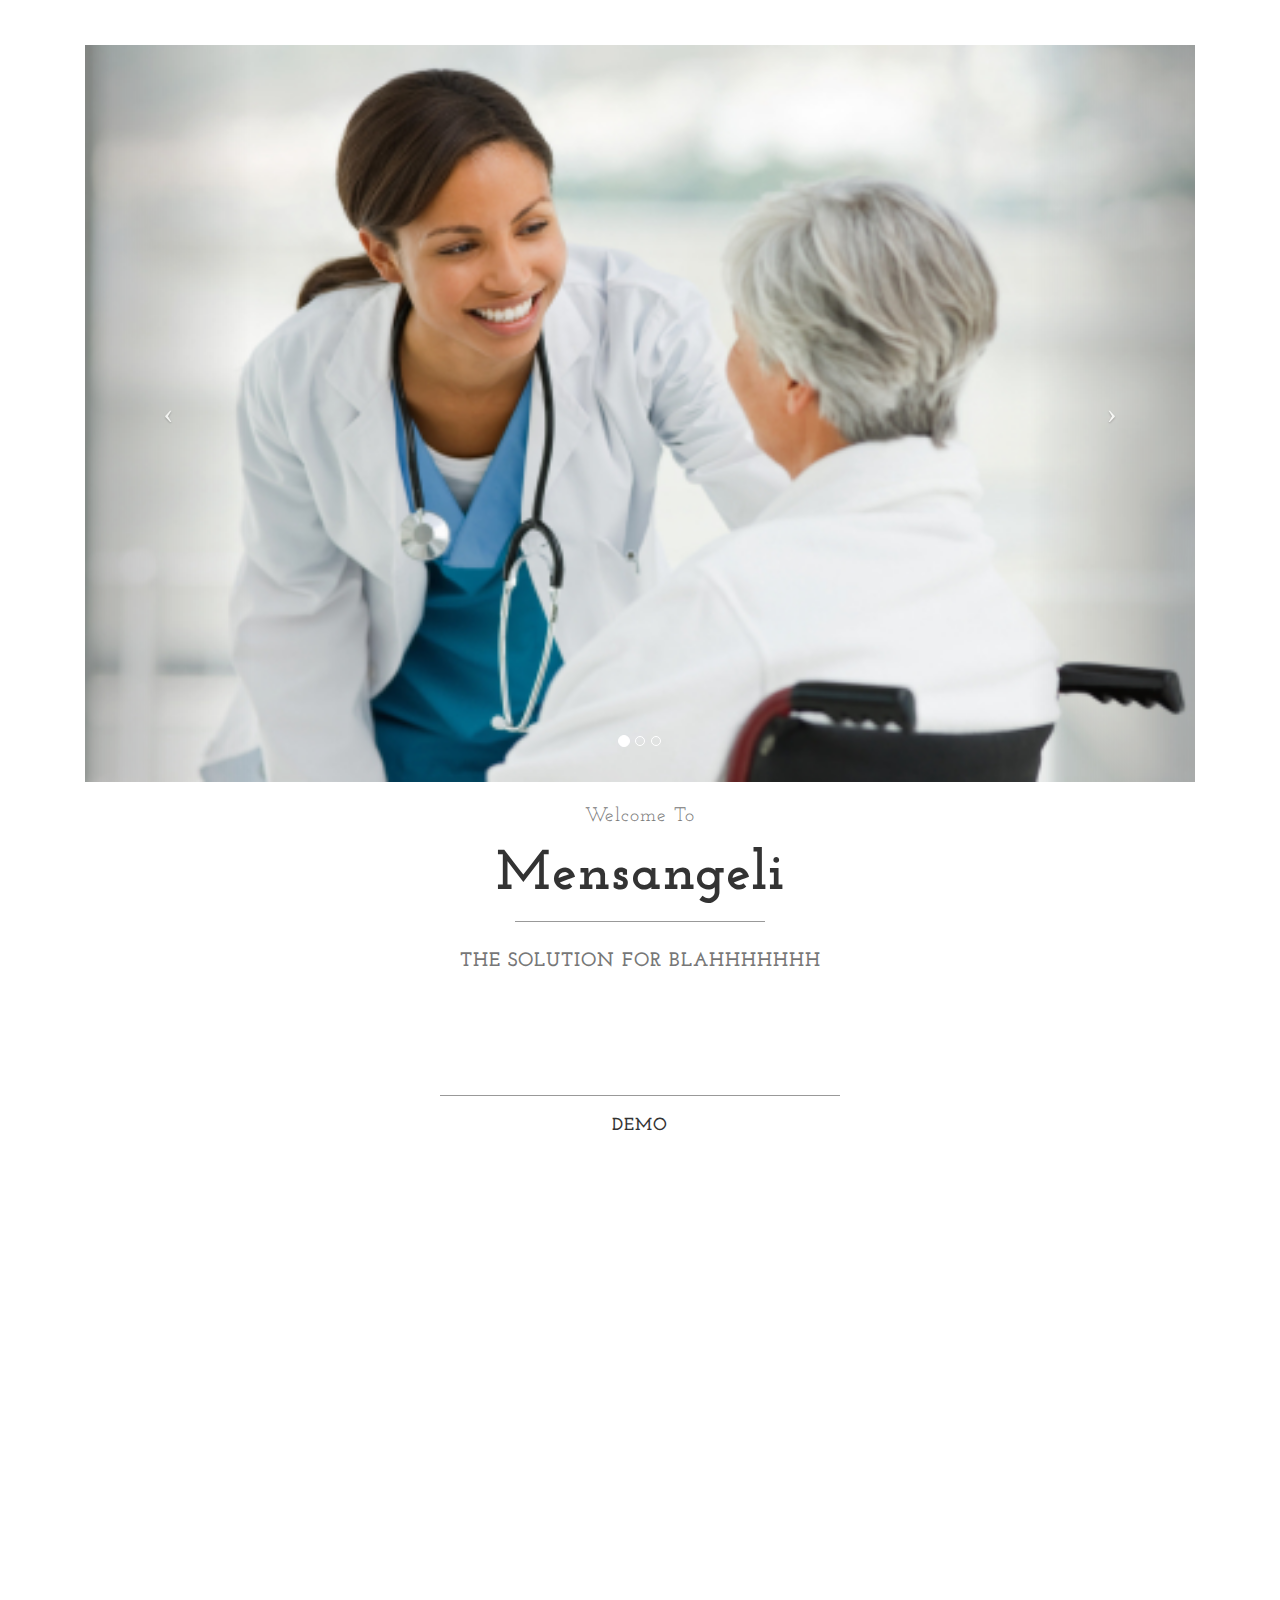
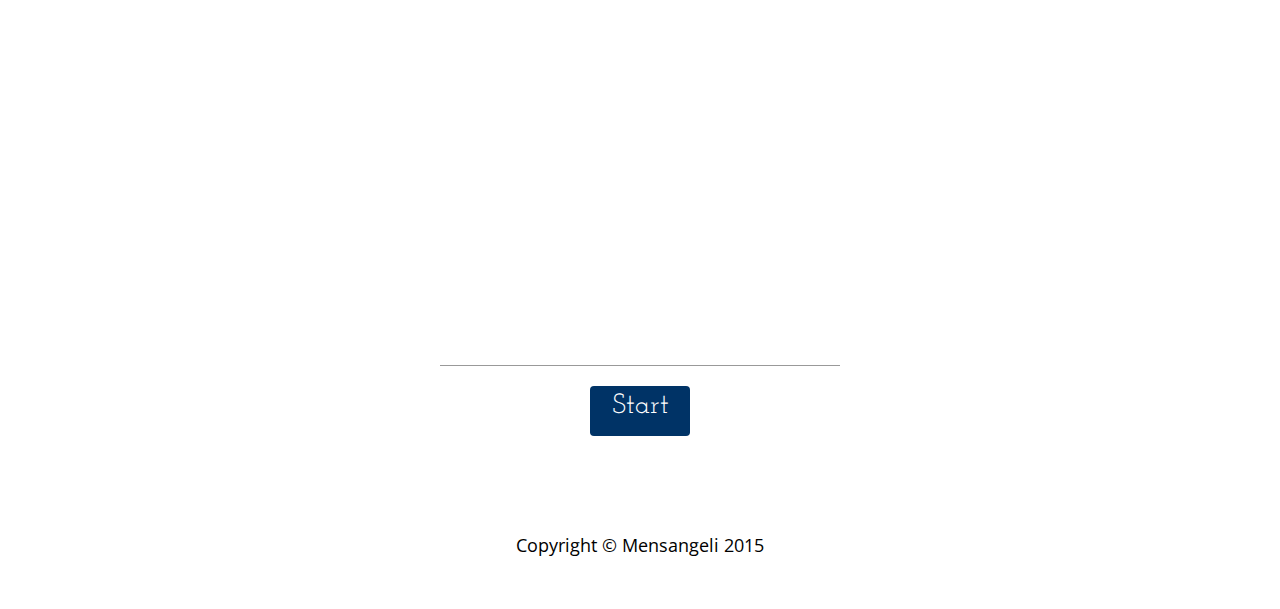
==== DementiaHackWebsite/startbootstrap-business-casual-1.0.3/index.html @ ad3206ef "Website Code" ====
<!DOCTYPE html>
<html lang="en">

<head>

    <meta charset="utf-8">
    <meta http-equiv="X-UA-Compatible" content="IE=edge">
    <meta name="viewport" content="width=device-width, initial-scale=1">
    <meta name="description" content="">
    <meta name="author" content="">

    <title>Business Casual - Start Bootstrap Theme</title>

    <!-- Bootstrap Core CSS -->
    <link href="css/bootstrap.min.css" rel="stylesheet">

    <!-- Custom CSS -->
    <link href="css/business-casual.css" rel="stylesheet">

    <!-- Fonts -->
    <link href="http://fonts.googleapis.com/css?family=Open+Sans:300italic,400italic,600italic,700italic,800italic,400,300,600,700,800" rel="stylesheet" type="text/css">
    <link href="http://fonts.googleapis.com/css?family=Josefin+Slab:100,300,400,600,700,100italic,300italic,400italic,600italic,700italic" rel="stylesheet" type="text/css">

    <!-- HTML5 Shim and Respond.js IE8 support of HTML5 elements and media queries -->
    <!-- WARNING: Respond.js doesn't work if you view the page via file:// -->
    <!--[if lt IE 9]>
        <script src="https://oss.maxcdn.com/libs/html5shiv/3.7.0/html5shiv.js"></script>
        <script src="https://oss.maxcdn.com/libs/respond.js/1.4.2/respond.min.js"></script>
    <![endif]-->

</head>

<body>
    <div class="container">
        <div class="row">
            <div class="box">
                <div class="col-lg-12 text-center">
                    <div id="carousel-example-generic" class="carousel slide">
                        <!-- Indicators -->
                        <ol class="carousel-indicators hidden-xs">
                            <li data-target="#carousel-example-generic" data-slide-to="0" class="active"></li>
                            <li data-target="#carousel-example-generic" data-slide-to="1"></li>
                            <li data-target="#carousel-example-generic" data-slide-to="2"></li>
                        </ol>

                        <!-- Wrapper for slides -->
                        <div class="carousel-inner">
                            <div class="item active">
                                <img class="img-responsive img-full" src="img/slide-1.jpg" alt="">
                            </div>
                            <div class="item">
                                <img class="img-responsive img-full" src="img/slide-2.jpg" alt="">
                            </div>
                            <div class="item">
                                <img class="img-responsive img-full" src="img/slide-3.jpg" alt="">
                            </div>
                        </div>

                        <!-- Controls -->
                        <a class="left carousel-control" href="#carousel-example-generic" data-slide="prev">
                            <span class="icon-prev"></span>
                        </a>
                        <a class="right carousel-control" href="#carousel-example-generic" data-slide="next">
                            <span class="icon-next"></span>
                        </a>
                    </div>
                    <h2 class="brand-before">
                        <small>Welcome to</small>
                    </h2>
                    <h1 class="brand-name">Mensangeli</h1>
                    <hr class="tagline-divider">
                    <h2>
                        <small>
                            <strong>The solution for blahhhhhhh</strong>
                        </small>
                    </h2>
                </div>
            </div>
        </div>

        <div class="row">
            <div class="box">
                <div class="col-lg-12">
                    <hr>
                    <h2 class="intro-text text-center">
                        <strong>DEMO</strong>
                    </h2>
                    <canvas class = "demo" height="800px" width="650px">
                    </canvas>
                    <hr>
                    <hr class="visible-xs">
                    <div class = "button">Start</div>
                </div>
            </div>
        </div>
    </div>
    <!-- /.container -->

    <footer>
        <div class="container">
            <div class="row">
                <div class="col-lg-12 text-center">
                    <p>Copyright &copy; Mensangeli 2015</p>
                </div>
            </div>
        </div>
    </footer>

    <!-- jQuery -->
    <script src="js/jquery.js"></script>

    <!-- Bootstrap Core JavaScript -->
    <script src="js/bootstrap.min.js"></script>
    
    <!---jCanvas -->
    <script src="js/jcanvas.min.js"></script>
    
    <!-- Custom Javascript to Show the Demo-->
    <script src="js/demo.js"></script>

    <!-- Script to Activate the Carousel -->
    <script>
    $('.carousel').carousel({
        interval: 5000 //changes the speed
    })
    </script>

</body>

</html>
---- DementiaHackWebsite/startbootstrap-business-casual-1.0.3/css/business-casual.css ----
/*!
 * Start Bootstrap - Business Casual Bootstrap Theme (http://startbootstrap.com)
 * Code licensed under the Apache License v2.0.
 * For details, see http://www.apache.org/licenses/LICENSE-2.0.
 */

body {
    font-family: "Open Sans","Helvetica Neue",Helvetica,Arial,sans-serif;
    background: url('https://s-media-cache-ak0.pinimg.com/736x/96/4a/fe/964afe5b4ca142c8d7720e56de0777b2.jpg') no-repeat center center fixed;
    -webkit-background-size: cover;
    -moz-background-size: cover;
    background-size: cover;
    -o-background-size: cover;
}

h1,
h2,
h3,
h4,
h5,
h6 {
    text-transform: uppercase;
    font-family: "Josefin Slab","Helvetica Neue",Helvetica,Arial,sans-serif;
    font-weight: 700;
    letter-spacing: 1px;
}

p {
    font-size: 1.25em;
    line-height: 1.6;
    color: #000;
}

hr {
    max-width: 400px;
    border-color: #999999;
}

.brand,
.address-bar {
    display: none;
}

.img-full {
    min-width: 100%;
    min-height: 30px;
} 

.brand-before,
.brand-name {
    text-transform: capitalize;
}

.brand-before {
    margin: 15px 0;
}

.brand-name {
    margin: 0;
    font-size: 4em;
}

.tagline-divider {
    margin: 15px auto 3px;
    max-width: 250px;
    border-color: #999999;
}

.box {
    margin-top: 15px;
    margin-bottom: 15px;
    padding: 30px 15px;
    background: #fff;
    background: rgba(255,255,255,0.9);
}

.intro-text {
    text-transform: uppercase;
    font-size: 1.25em;
    font-weight: 400;
    letter-spacing: 1px;
}

.img-border {
    float: none;
    margin: 0 auto 0;
    border: #999999 solid 1px;
}

.img-left {
    float: none;
    margin: 0 auto 0;
}

canvas{
    padding: 0;
    margin: auto;
    display: block;
    width: 650px;
    background: #fff;
    background: rgba(255,255,255,0.9);
}
.button{
    margin: 0 auto;
    height: 50px;
    width: 100px;
    background: #003366;
    background: rgba(0, 51, 102, 1);
    border-radius: 4px;
    color: white;
    font-family: "Josefin Slab","Helvetica Neue",Helvetica,Arial,sans-serif;
    font-size: 2em;
    text-align: center;
}
.button:hover{
    background: #99ADC1;
    background: rgba(153, 173, 193, 1);
}
footer {
    background: #fff;
    background: rgba(255,255,255,0.9);
}

footer p {
    margin: 0;
    padding: 50px 0;
}

@media screen and (min-width:768px) {

    .top-divider {
        margin-top: 0;
    }

    .img-left {
        float: left;
        margin-right: 25px;
    }
}

@media screen and (min-width:1200px) {
    .box:after {
        content: '';
        display: table;
        clear: both;
    }
}
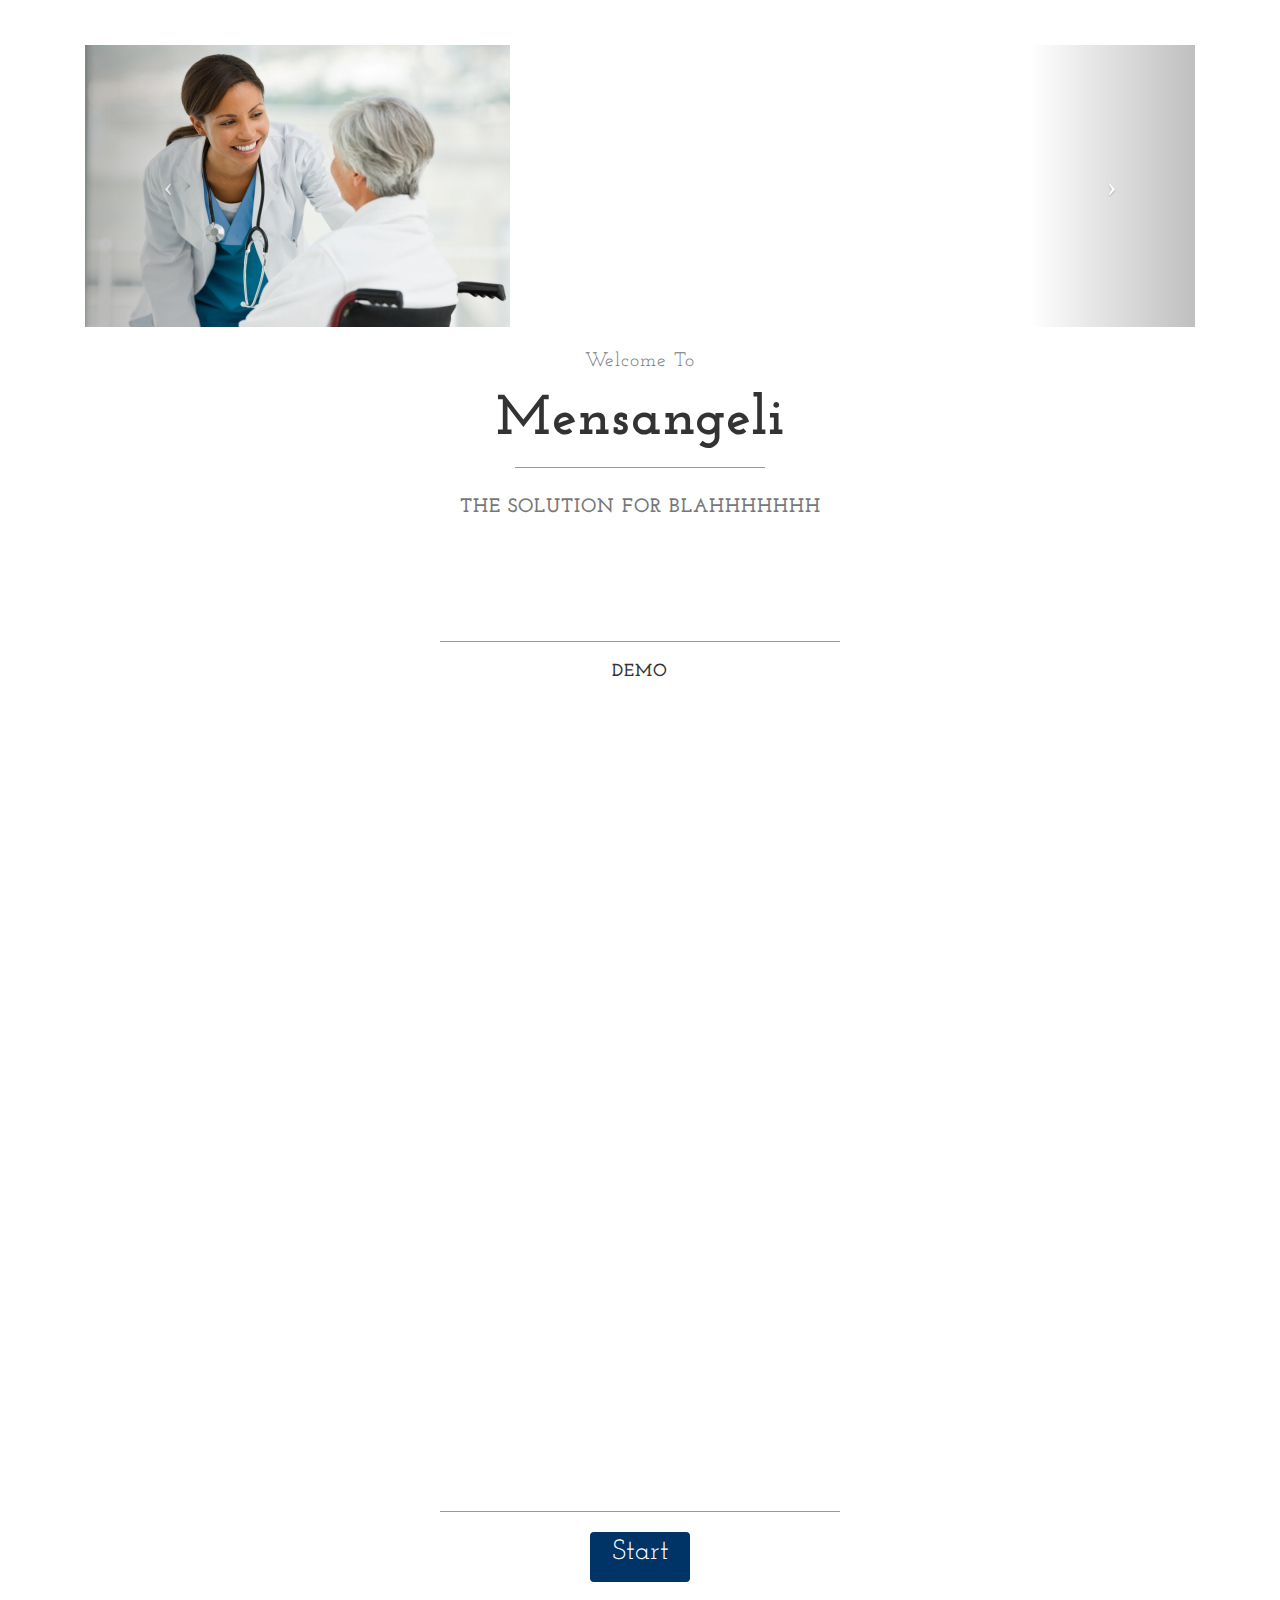
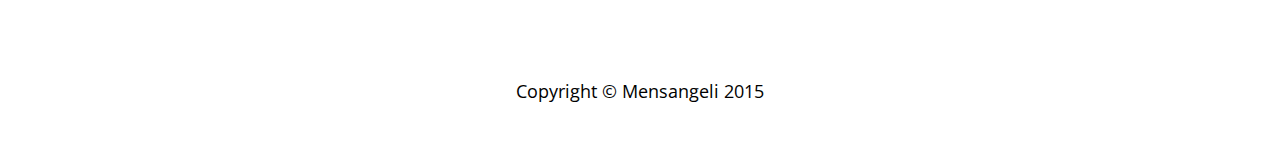
==== commit ab9cfb51: "Updates to website code. Updated demo data retrieval" ====
--- a/DementiaHackWebsite/startbootstrap-business-casual-1.0.3/index.html
+++ b/DementiaHackWebsite/startbootstrap-business-casual-1.0.3/index.html
@@ -9,7 +9,7 @@
     <meta name="description" content="">
     <meta name="author" content="">
 
-    <title>Business Casual - Start Bootstrap Theme</title>
+    <title>Mensangeli -  A Healthcare Solution</title>
 
     <!-- Bootstrap Core CSS -->
     <link href="css/bootstrap.min.css" rel="stylesheet">
--- a/DementiaHackWebsite/startbootstrap-business-casual-1.0.3/css/business-casual.css
+++ b/DementiaHackWebsite/startbootstrap-business-casual-1.0.3/css/business-casual.css
@@ -41,9 +41,8 @@
     display: none;
 }
 
-.img-full {
-    min-width: 100%;
-    min-height: 30px;
+.img-responsive {
+    clip: rect(0px,300px,700px,0px);
 } 
 
 .brand-before,
